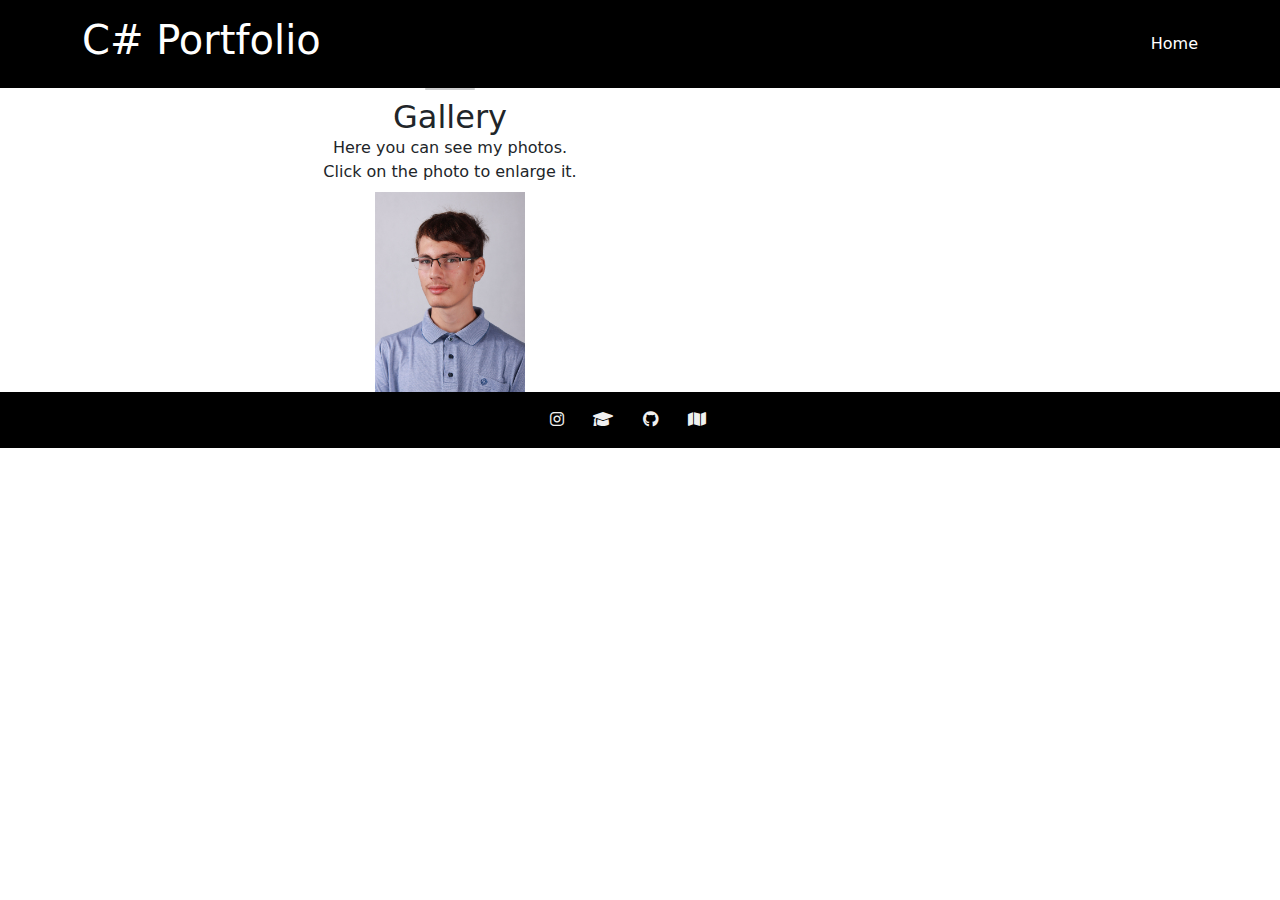
==== galery.html @ e8ba2591 "1.8 - undone" ====
<!DOCTYPE html>
<html lang="cs">
<head>
    <meta charset="UTF-8">
    <meta name="viewport" content="width=device-width, initial-scale=1.0">
    <title>Gallery</title>
    <link rel="stylesheet" href="https://cdnjs.cloudflare.com/ajax/libs/font-awesome/6.0.0-beta3/css/all.min.css">
    <link rel="stylesheet" href="https://cdn.jsdelivr.net/npm/bootstrap@5.3.3/dist/css/bootstrap.min.css">
    <link rel="stylesheet" href="gallery-style.css">
</head>

<header class="py-3">
    <div class="container">
        <div class="d-flex justify-content-between align-items-center">
            <h1 class="text-white">C# Portfolio</h1>
            <div class="text-white">
                <!-- Odkazy na sociální sítě patří sem, header link-->
                <li class="list-group-item"><a href="./index.html" class="text-decoration-none" target="_blank">Home</a></li>
            </div>
        </div>
    </div>
</header>
<div class="container py-7">
    <div class="row">
        <div class="col-md-8">
            <div class="card mb-2 mx-auto bg-light" style="max-width: 50px"></div>
            <div class="card-body text-center">
                <h2 class="card-title">Gallery</h2>
                <div class="card-text">Here you can see my photos.</div>
                <div class="card-text mb-2">Click on the photo to enlarge it.</div>
                <img src="./foto-e1a.JPG" style="width: 150px; height: 200px;" alt="foto1" class="img-fluid" data-bs-toggle="modal" data-bs-target="#exampleModal">
            </div>
        </div>
    </div>
</div>
<footer class="text-white text-center py-3 mt-auto">
    <div class="container">
      <a href="https://instagram.com/zahradnik_cz" class="text-decoration-none" target="_blank"><i class="fa-brands fa-instagram me-4" style="color:#f0f0f0"></i></a>
      <a href="https://prumyslovkaliberec.cz" class="text-decoration-none" target="_blank"><i class="fas fa-graduation-cap me-4" style="color:#f0f0f0"></i></a>
      <a href="https://github.com/ZahradnikCZ" class="text-decoration-none" target="_blank"><i class="fab fa-github me-4" style="color:#f0f0f0"></i></a>
      <a href="https://www.google.com/maps/place/Liberec/@50.7661145,15.0496699,12z/data=!3m1!4b1!4m6!3m5!1s0x470936999212df43:0x400af0f66155990!8m2!3d50.76628!4d15.0543387!16zL20vMDFrajV4?entry=ttu" class="text-decoration-none" target="_blank"><i class="fas fa-map me-4" style="color:#f0f0f0"></i></a>
    </div>
</footer>
---- gallery-style.css ----
header{ 
    background-color: #000000; } /*barva horního panelu*/
header div div div a{
    color: #ffffff; background-color:#000000; background-size: 0%;} /*barva textu v horním panelu*/
footer{ 
    background-color: #000000; } /*barva dolního panelu*/
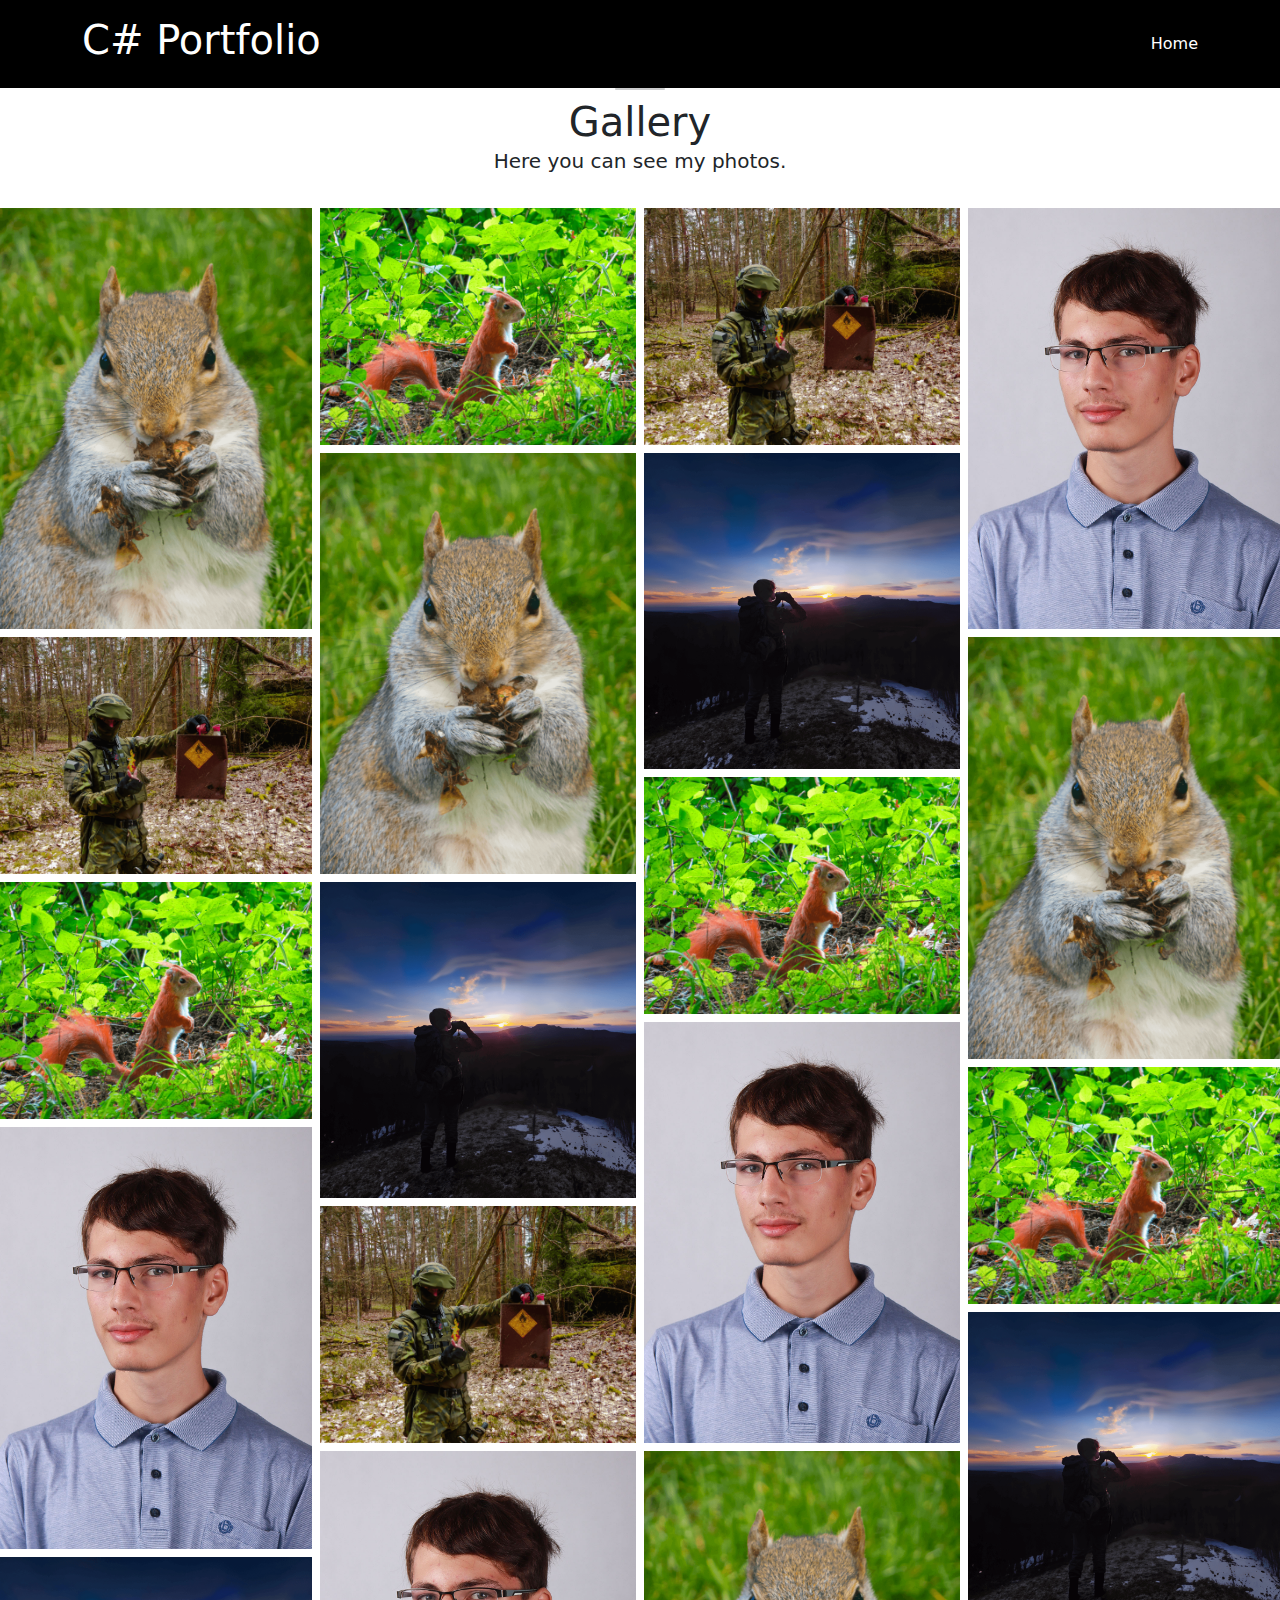
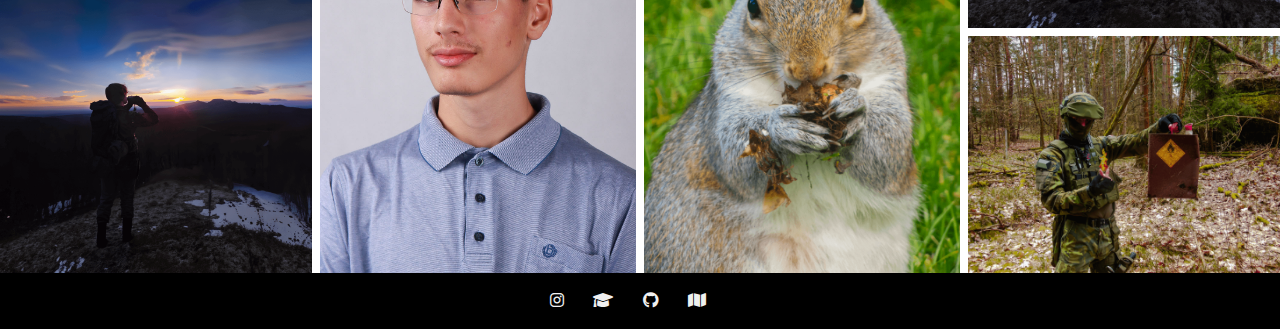
==== commit e0544c78: "2.0 - gallery" ====
--- a/galery.html
+++ b/galery.html
@@ -22,17 +22,47 @@
 </header>
 <div class="container py-7">
     <div class="row">
-        <div class="col-md-8">
+        <div class="col-md-20">
             <div class="card mb-2 mx-auto bg-light" style="max-width: 50px"></div>
             <div class="card-body text-center">
-                <h2 class="card-title">Gallery</h2>
-                <div class="card-text">Here you can see my photos.</div>
-                <div class="card-text mb-2">Click on the photo to enlarge it.</div>
-                <img src="./foto-e1a.JPG" style="width: 150px; height: 200px;" alt="foto1" class="img-fluid" data-bs-toggle="modal" data-bs-target="#exampleModal">
+                <h2 class="card-title" style="font-size: 40px">Gallery</h2>
+                <div class="card-text mb-4" style="font-size: 20px;">Here you can see my photos.</div>
             </div>
         </div>
     </div>
 </div>
+
+<div class="row">
+    <div class="column">
+      <img src="./photos/DSCN0121 (Large).png">
+      <img src="./photos/DSCN1613 (Large).png">
+      <img src="./photos/DSCN1850 (Large).png">
+      <img src="./photos/foto-e1a.JPG">
+      <img src="./photos/Untitlded-1 (Large).png">
+    </div>
+    <div class="column">
+        <img src="./photos/DSCN1850 (Large).png">
+        <img src="./photos/DSCN0121 (Large).png">
+        <img src="./photos/Untitlded-1 (Large).png">
+        <img src="./photos/DSCN1613 (Large).png">
+        <img src="./photos/foto-e1a.JPG">
+      </div>
+      <div class="column">
+        <img src="./photos/DSCN1613 (Large).png">
+        <img src="./photos/Untitlded-1 (Large).png">
+        <img src="./photos/DSCN1850 (Large).png">
+        <img src="./photos/foto-e1a.JPG">
+        <img src="./photos/DSCN0121 (Large).png">
+      </div>
+      <div class="column">
+        <img src="./photos/foto-e1a.JPG">
+        <img src="./photos/DSCN0121 (Large).png">
+        <img src="./photos/DSCN1850 (Large).png">
+        <img src="./photos/Untitlded-1 (Large).png">
+        <img src="./photos/DSCN1613 (Large).png">
+      </div>
+  </div>
+
 <footer class="text-white text-center py-3 mt-auto">
     <div class="container">
       <a href="https://instagram.com/zahradnik_cz" class="text-decoration-none" target="_blank"><i class="fa-brands fa-instagram me-4" style="color:#f0f0f0"></i></a>
--- a/gallery-style.css
+++ b/gallery-style.css
@@ -3,4 +3,41 @@
 header div div div a{
     color: #ffffff; background-color:#000000; background-size: 0%;} /*barva textu v horním panelu*/
 footer{ 
-    background-color: #000000; } /*barva dolního panelu*/+    background-color: #000000; } /*barva dolního panelu*/
+
+
+
+.row {
+    display: flex;
+    flex-wrap: wrap;
+    padding: 0 4px;
+      }
+      
+      /* Create four equal columns that sits next to each other */
+.column {
+    flex: 25%;
+    max-width: 25%;
+    padding: 0 4px;
+      }
+      
+.column img {
+    margin-top: 8px;
+    vertical-align: middle;
+    width: 100%;
+      }
+      
+      /* Responsive layout - makes a two column-layout instead of four columns */
+@media screen and (max-width: 800px) {
+.column {
+    flex: 50%;
+    max-width: 50%;
+        }
+      }
+      
+      /* Responsive layout - makes the two columns stack on top of each other instead of next to each other */
+@media screen and (max-width: 600px) {
+.column {
+    flex: 100%;
+    max-width: 100%;
+        }
+    }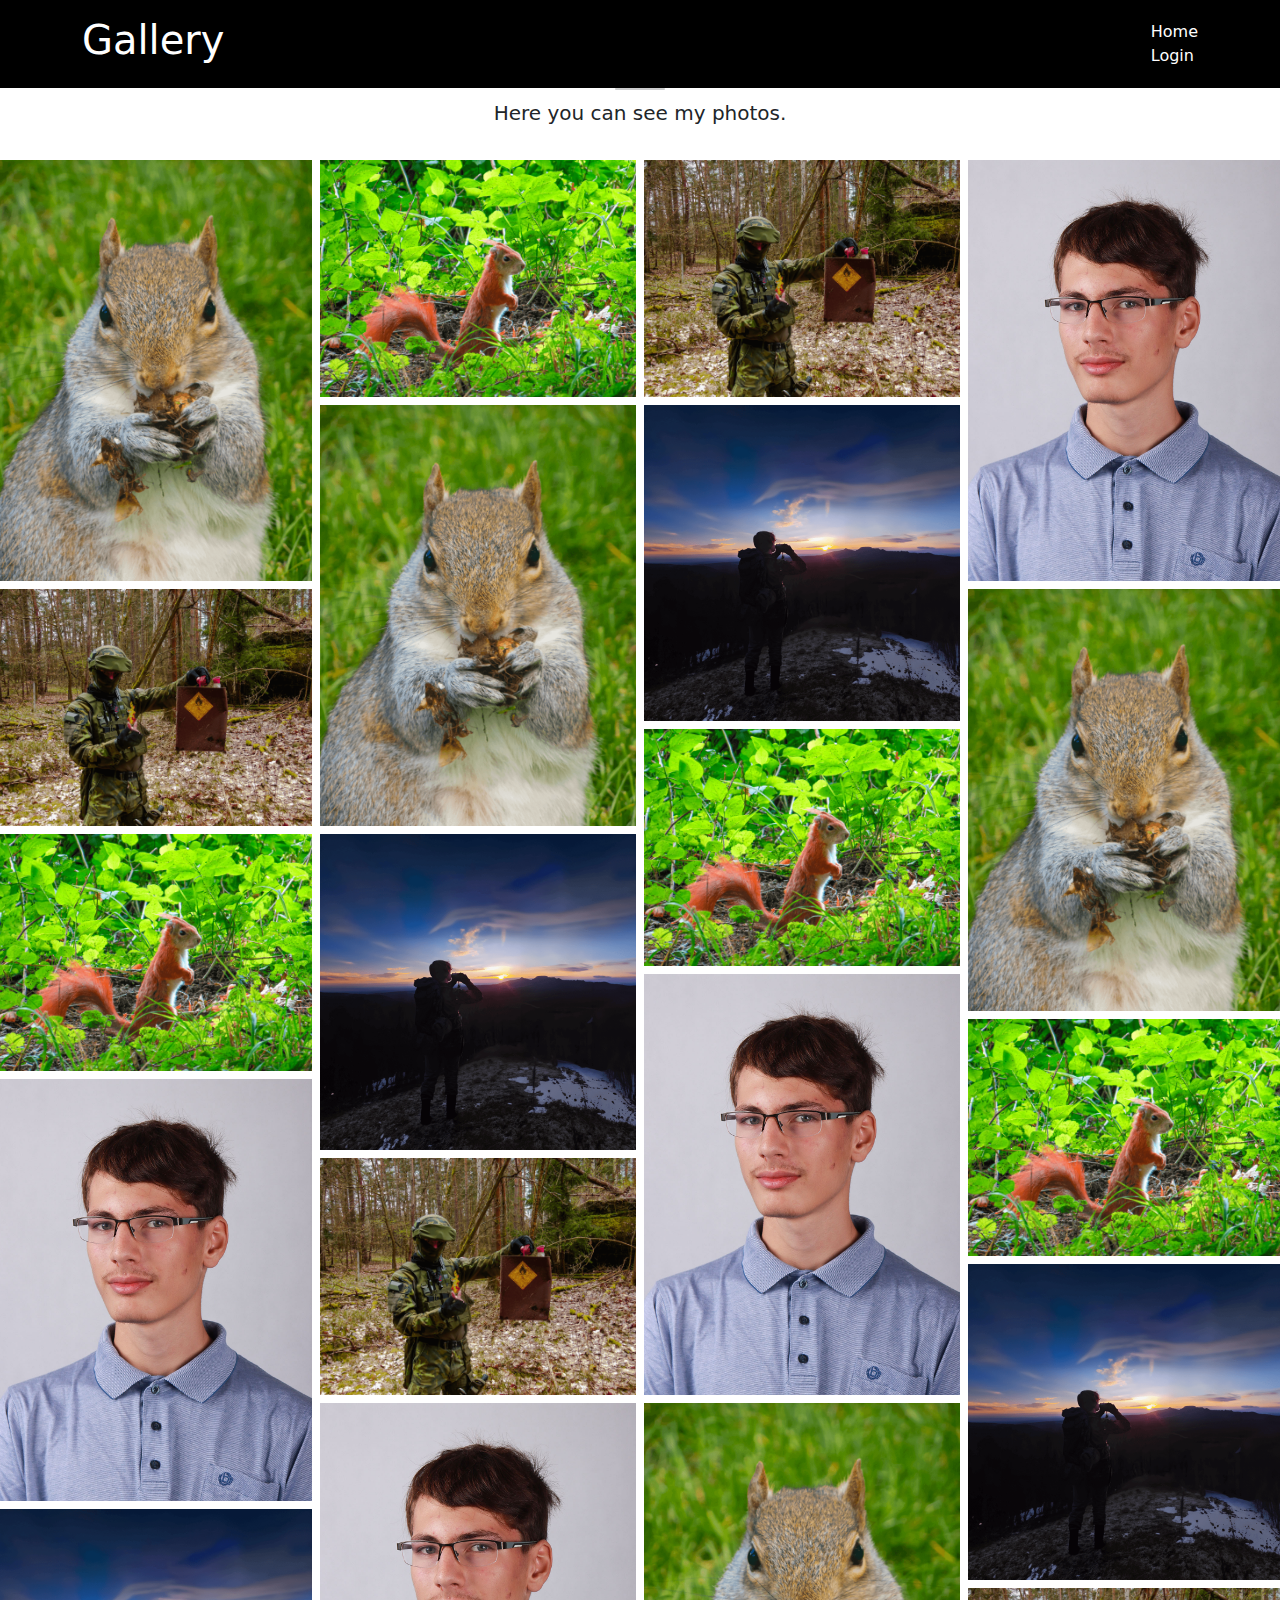
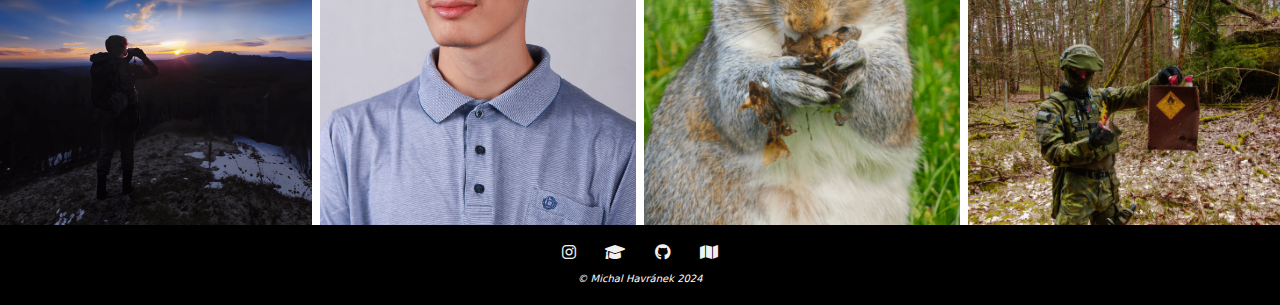
==== commit 0dad1049: "2.2 - © & login" ====
--- a/galery.html
+++ b/galery.html
@@ -12,10 +12,11 @@
 <header class="py-3">
     <div class="container">
         <div class="d-flex justify-content-between align-items-center">
-            <h1 class="text-white">C# Portfolio</h1>
+            <h1 class="text-white">Gallery</h1>
             <div class="text-white">
                 <!-- Odkazy na sociální sítě patří sem, header link-->
                 <li class="list-group-item"><a href="./index.html" class="text-decoration-none" target="_blank">Home</a></li>
+                <li class="list-group-item"><a href="./login.html" class="text-decoration-none" target="_blank">Login</a></li>
             </div>
         </div>
     </div>
@@ -25,7 +26,7 @@
         <div class="col-md-20">
             <div class="card mb-2 mx-auto bg-light" style="max-width: 50px"></div>
             <div class="card-body text-center">
-                <h2 class="card-title" style="font-size: 40px">Gallery</h2>
+                <!-- h2 class="card-title" style="font-size: 40px">Gallery</h2-->
                 <div class="card-text mb-4" style="font-size: 20px;">Here you can see my photos.</div>
             </div>
         </div>
@@ -34,32 +35,32 @@
 
 <div class="row">
     <div class="column">
-      <img src="./photos/DSCN0121 (Large).png">
-      <img src="./photos/DSCN1613 (Large).png">
-      <img src="./photos/DSCN1850 (Large).png">
-      <img src="./photos/foto-e1a.JPG">
-      <img src="./photos/Untitlded-1 (Large).png">
+      <img src="./photos/DSCN0121 (Large).png" class="zoh">
+      <img src="./photos/DSCN1613 (Large).png" class="zoh">
+      <img src="./photos/DSCN1850 (Large).png" class="zoh">
+      <img src="./photos/foto-e1a.JPG" class="zoh">
+      <img src="./photos/Untitlded-1 (Large).png" class="zoh">
     </div>
     <div class="column">
-        <img src="./photos/DSCN1850 (Large).png">
-        <img src="./photos/DSCN0121 (Large).png">
-        <img src="./photos/Untitlded-1 (Large).png">
-        <img src="./photos/DSCN1613 (Large).png">
-        <img src="./photos/foto-e1a.JPG">
+        <img src="./photos/DSCN1850 (Large).png" class="zoh">
+        <img src="./photos/DSCN0121 (Large).png" class="zoh">
+        <img src="./photos/Untitlded-1 (Large).png" class="zoh">
+        <img src="./photos/DSCN1613 (Large).png" class="zoh">
+        <img src="./photos/foto-e1a.JPG" class="zoh">
       </div>
       <div class="column">
-        <img src="./photos/DSCN1613 (Large).png">
-        <img src="./photos/Untitlded-1 (Large).png">
-        <img src="./photos/DSCN1850 (Large).png">
-        <img src="./photos/foto-e1a.JPG">
-        <img src="./photos/DSCN0121 (Large).png">
+        <img src="./photos/DSCN1613 (Large).png" class="zoh">
+        <img src="./photos/Untitlded-1 (Large).png" class="zoh">
+        <img src="./photos/DSCN1850 (Large).png" class="zoh">
+        <img src="./photos/foto-e1a.JPG" class="zoh">
+        <img src="./photos/DSCN0121 (Large).png" class="zoh">
       </div>
       <div class="column">
-        <img src="./photos/foto-e1a.JPG">
-        <img src="./photos/DSCN0121 (Large).png">
-        <img src="./photos/DSCN1850 (Large).png">
-        <img src="./photos/Untitlded-1 (Large).png">
-        <img src="./photos/DSCN1613 (Large).png">
+        <img src="./photos/foto-e1a.JPG" class="zoh">
+        <img src="./photos/DSCN0121 (Large).png" class="zoh">
+        <img src="./photos/DSCN1850 (Large).png" class="zoh">
+        <img src="./photos/Untitlded-1 (Large).png" class="zoh">
+        <img src="./photos/DSCN1613 (Large).png" class="zoh">
       </div>
   </div>
 
@@ -68,6 +69,12 @@
       <a href="https://instagram.com/zahradnik_cz" class="text-decoration-none" target="_blank"><i class="fa-brands fa-instagram me-4" style="color:#f0f0f0"></i></a>
       <a href="https://prumyslovkaliberec.cz" class="text-decoration-none" target="_blank"><i class="fas fa-graduation-cap me-4" style="color:#f0f0f0"></i></a>
       <a href="https://github.com/ZahradnikCZ" class="text-decoration-none" target="_blank"><i class="fab fa-github me-4" style="color:#f0f0f0"></i></a>
-      <a href="https://www.google.com/maps/place/Liberec/@50.7661145,15.0496699,12z/data=!3m1!4b1!4m6!3m5!1s0x470936999212df43:0x400af0f66155990!8m2!3d50.76628!4d15.0543387!16zL20vMDFrajV4?entry=ttu" class="text-decoration-none" target="_blank"><i class="fas fa-map me-4" style="color:#f0f0f0"></i></a>
+      <a href="https://www.google.com/maps/place/Liberec/@50.7661145,15.0496699,12z/data=!3m1!4b1!4m6!3m5!1s0x470936999212df43:0x400af0f66155990!8m2!3d50.76628!4d15.0543387!16zL20vMDFrajV4?entry=ttu" class="text-decoration-none" target="_blank"><i class="fas fa-map" style="color:#f0f0f0"></i></a>
     </div>
-</footer>+    <div class="container">
+        <i class="footertext">© Michal Havránek 2024</i>
+    </div>
+</footer>
+<script src="https://cdn.jsdelivr.net/npm/bootstrap@5.3.3/dist/js/bootstrap.bundle.min.js"></script>
+</body>
+</html>--- a/gallery-style.css
+++ b/gallery-style.css
@@ -4,7 +4,8 @@
     color: #ffffff; background-color:#000000; background-size: 0%;} /*barva textu v horním panelu*/
 footer{ 
     background-color: #000000; } /*barva dolního panelu*/
-
+footer .footertext{
+    color: #ffffff; background-color:#000000; background-size: 0%; font-size: 10px;} /*barva textu v dolním panelu*/
 
 
 .row {
@@ -40,4 +41,7 @@
     flex: 100%;
     max-width: 100%;
         }
-    }+    }
+.zoh:hover { 
+    transform: scale(1.25);  background-color: #ffffff; transition: 0.5s;
+} /* zoom-on-hover */